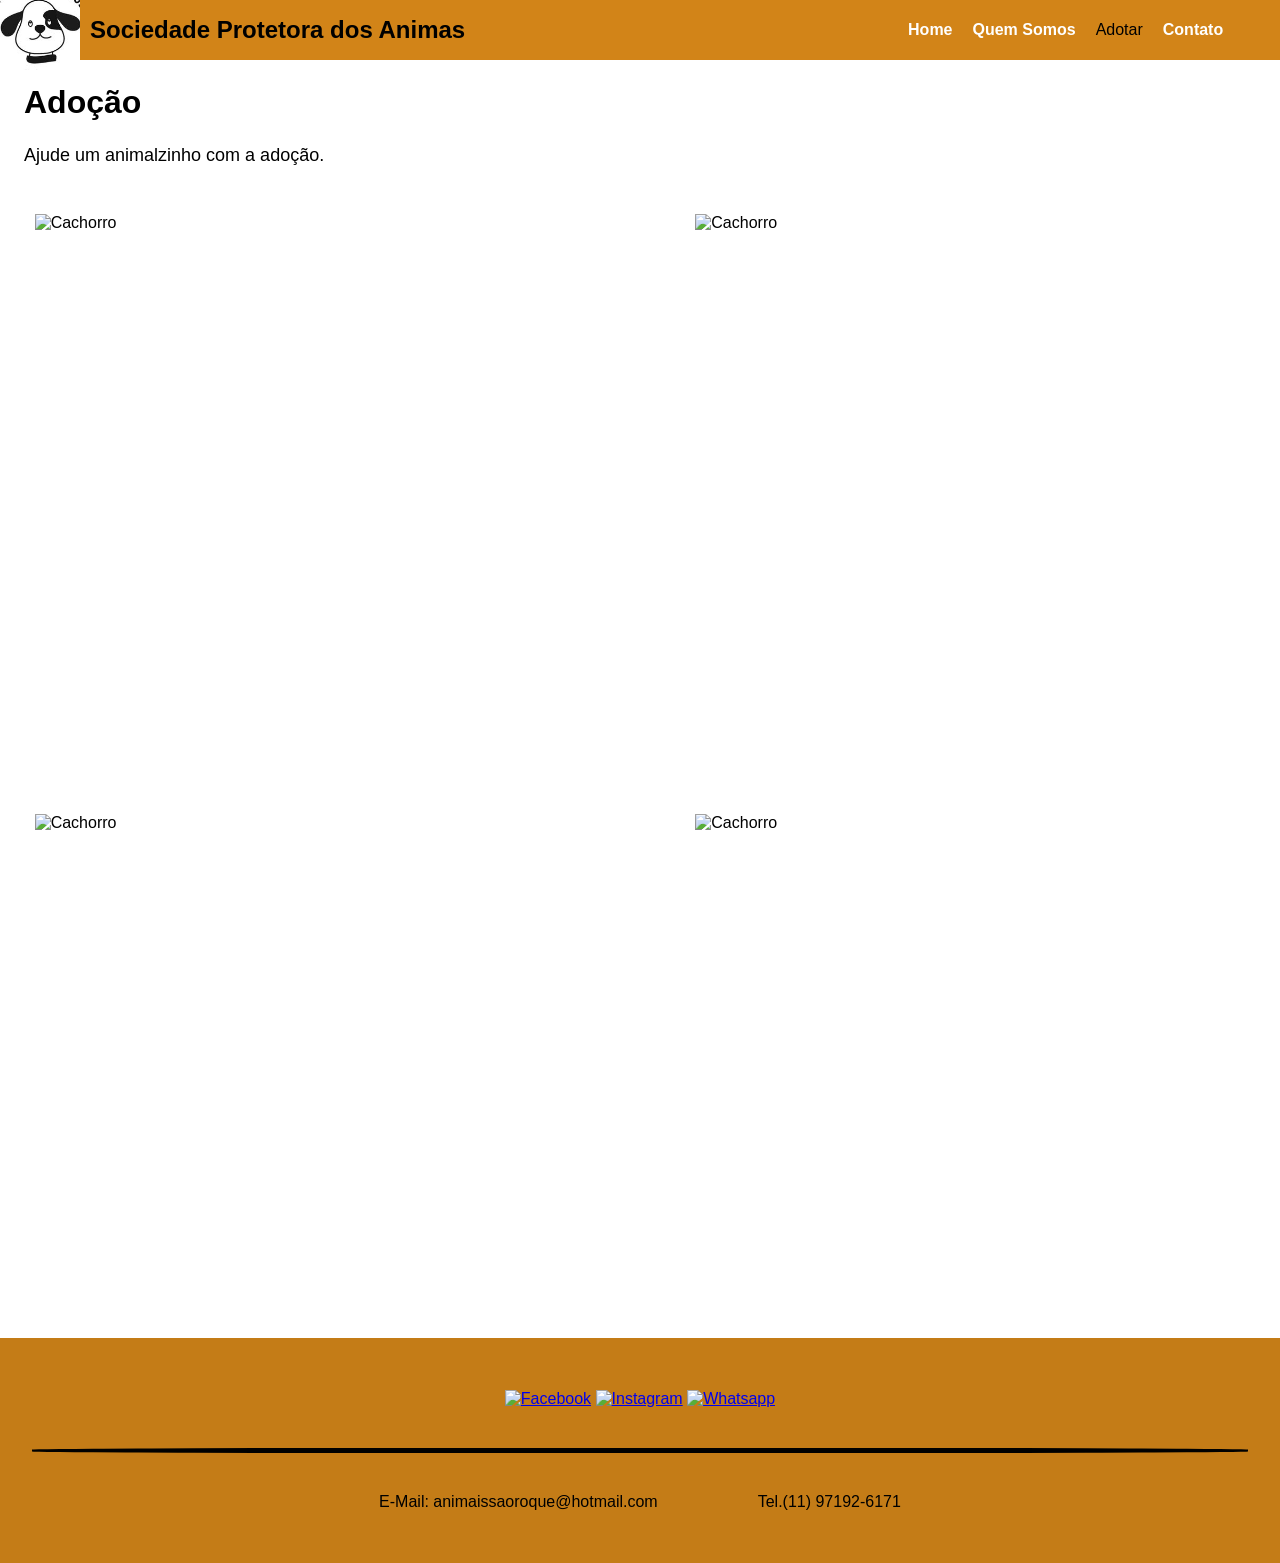
==== adopt.html @ 39f66e99 "Commit página de adoção, hmtl e css" ====
<!DOCTYPE html>
<html lang="pt-br">
<head>
    <meta charset="UTF-8">
    <meta name="viewport" content="width=device-width, initial-scale=1.0">
    <link rel="stylesheet" href="adopt.css">
    <title>Quem Somos</title>
</head>
<body>
    <header>
        <img src="./imagens/18444145_1901798113421297_798630678856990720_a.jpg" alt="Sociedade Protetora dos Animas Logo" id="logo">
        <h1>Sociedade Protetora dos Animas</h1>
        <nav>
            <ul>
                <li><a href="index.html">Home</a></li>
                <li><a href="about.html">Quem Somos</a></li>
                <li><p>Adotar</p></li>
                <li><a href="contact.html">Contato</a></li>
            </ul>
        </nav>
    </header> 
    <main>
 
        <h2>Adoção</h2>
        <p>Ajude um animalzinho com a adoção.</p>
    <div class="divimg">
            <img src="./imagens/cachorroadopt.webp" alt="Cachorro" class="cachorro">
            <img src="./imagens/cachorroadopt2.webp" alt="Cachorro" class="cachorro">
            <img src="./imagens/cachorroadopt3.webp" alt="Cachorro" class="cachorro">
            <img src="./imagens/cachorroadopt4.webp" alt="Cachorro" class="cachorro">
    </div>
    </main>
    <footer>
        <div class="icons">       
            <a href="www.google.com"><img src="./imagens/facebook.png" alt="Facebook" class="iconsimg"></a>
            <a href="www.google.com"><img src="./imagens/instagram.png" alt="Instagram" class="iconsimg"></a>
            <a href="www.google.com"><img src="./imagens/whatsapp.png" alt="Whatsapp" class="iconsimg"></a>
        </div>
        <div class="footerdot"></div>
        <div class="footerinfo">
            <p>E-Mail: animaissaoroque@hotmail.com</p>
            <p>Tel.(11) 97192-6171</p>
        </div>
    </footer>
</body>
</html>
---- adopt.css ----
*{
    margin: 0;
    padding: 0;
    box-sizing: border-box;
}

body{
    font-family: Arial, sans-serif;
    display: flex;
    flex-direction: column;
}
header{
    width: 100%;
    height: 60px;
    background-color: #D28418;
    color: #000000;
    display: flex;
    justify-content: flex-start;
    align-items: center;
}
nav{
    align-items: end;
    width: 60%;
    padding: 10px;
}
#logo{

    width: 80px;
    height: 80px;
    margin-right: 10px;
}
nav ul{
    list-style: none;
    display: flex;
    align-items: end;
    justify-content: end;
    gap: 20px;
}
nav ul li a{
    text-decoration: none;
    color: #fff;
    font-weight: bold;
}   
h1{
    font-size: 24px;
}

main{

    flex-direction: column;
}
h2{
    font-size: 32px;
    margin: 24px;
}
  
main p{
    font-size:18px;
    margin: 24px;
}
.divimg{
    display: flex;
    align-items: center;
    padding: 24px;
    justify-content: space-evenly;
    flex-wrap: wrap;
    gap: 100px;
}
.cachorro{
    height: 500px;
    width: 550px;
}
footer{
    height: 225px;
    padding: 20px;
    background-color: #c47c17;
    color: rgb(0, 0, 0);
    display: flex;
    align-items: center;
    justify-content: center;
    flex-direction: column;
    gap: 40px;
}

.footerdot{
    border-radius: 30%;
    width: 98%;
    height: 5px;
    background-color: black;
}
.footerinfo{
    gap: 100px;
    display: flex;
    flex-direction: row;
}
.iconsimg{
    height: 80px;
    width: 80px;
}
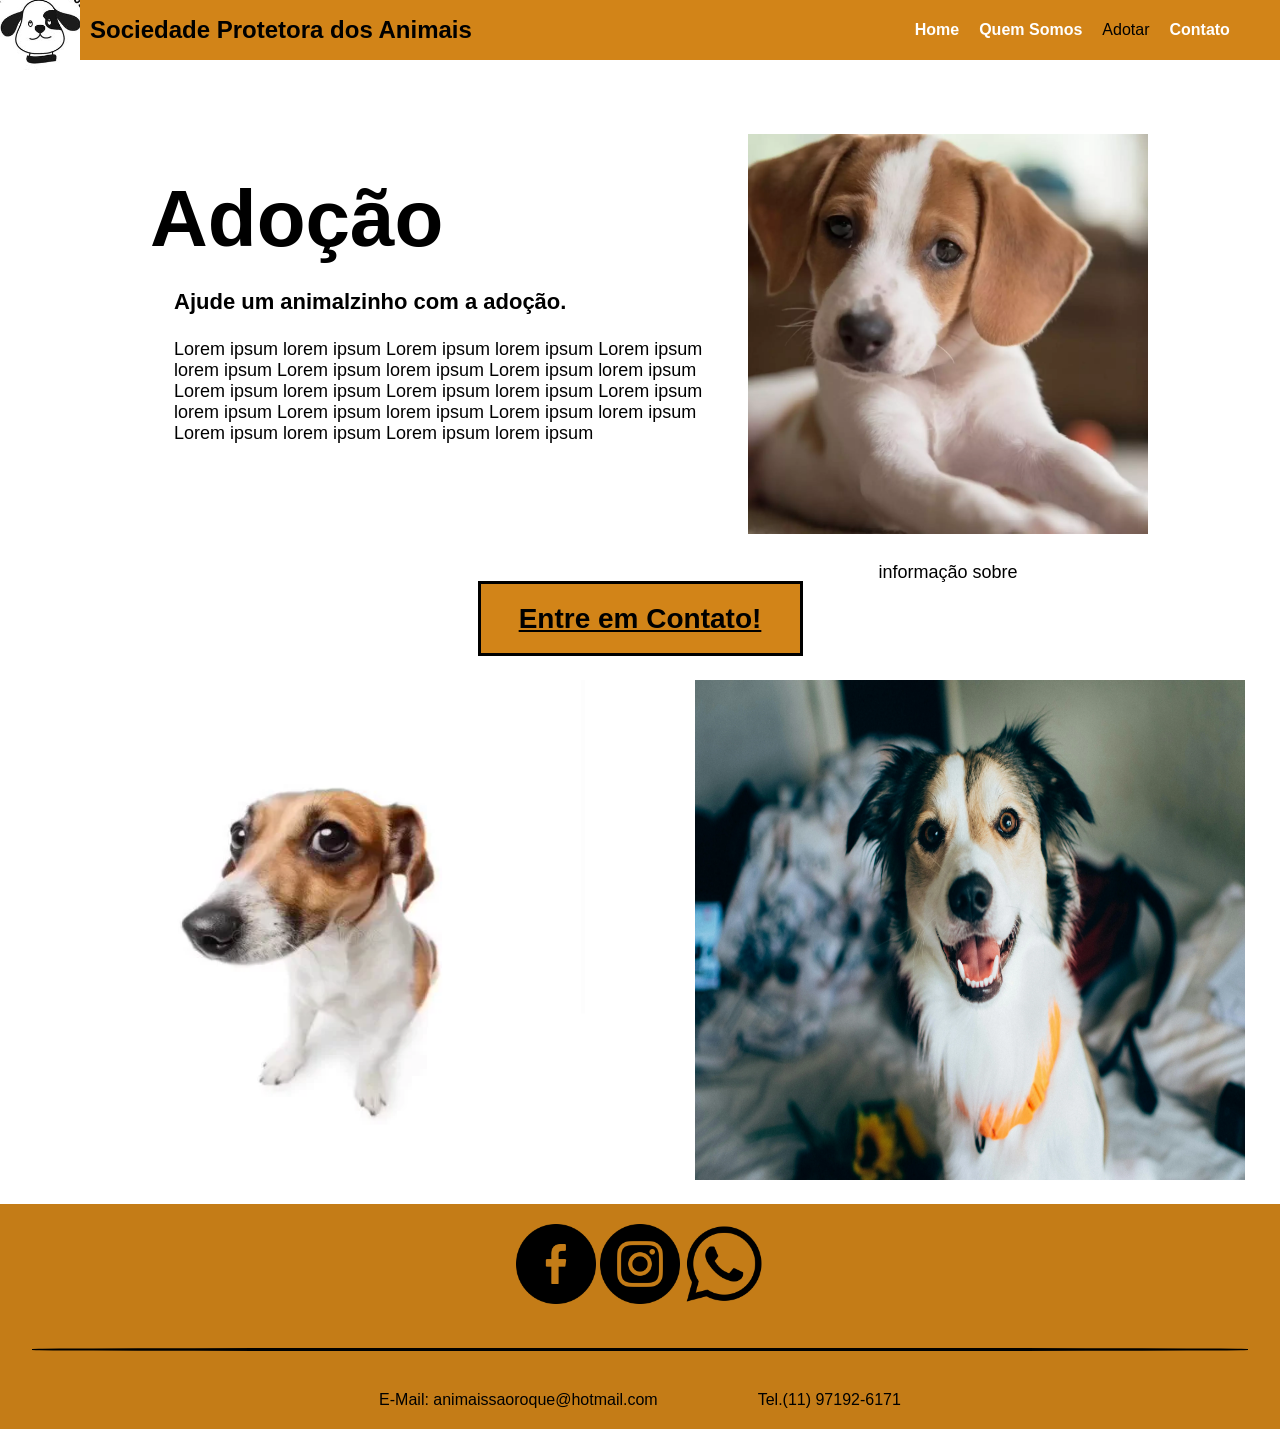
==== commit 36997919: "commit teste" ====
--- a/adopt.html
+++ b/adopt.html
@@ -1,37 +1,52 @@
 <!DOCTYPE html>
 <html lang="pt-br">
+
 <head>
     <meta charset="UTF-8">
     <meta name="viewport" content="width=device-width, initial-scale=1.0">
     <link rel="stylesheet" href="adopt.css">
     <title>Quem Somos</title>
 </head>
+
 <body>
     <header>
-        <img src="./imagens/18444145_1901798113421297_798630678856990720_a.jpg" alt="Sociedade Protetora dos Animas Logo" id="logo">
-        <h1>Sociedade Protetora dos Animas</h1>
+        <img src="./imagens/18444145_1901798113421297_798630678856990720_a.jpg"
+            alt="Sociedade Protetora dos Animais Logo" id="logo">
+        <h1>Sociedade Protetora dos Animais</h1>
         <nav>
             <ul>
                 <li><a href="index.html">Home</a></li>
                 <li><a href="about.html">Quem Somos</a></li>
-                <li><p>Adotar</p></li>
+                <li>
+                    <p>Adotar</p>
+                </li>
                 <li><a href="contact.html">Contato</a></li>
             </ul>
         </nav>
-    </header> 
+    </header>
     <main>
- 
-        <h2>Adoção</h2>
-        <p>Ajude um animalzinho com a adoção.</p>
+        <div class="mainheader">
+            <h2>Adoção</h2>
+            <p id="pmain">Ajude um animalzinho com a adoção.</p>
+            <p>Lorem ipsum lorem ipsum Lorem ipsum lorem ipsum Lorem ipsum lorem ipsum Lorem ipsum lorem ipsum Lorem
+                ipsum lorem ipsum Lorem ipsum lorem ipsum
+                Lorem ipsum lorem ipsum Lorem ipsum lorem ipsum Lorem ipsum lorem ipsum Lorem ipsum lorem ipsum Lorem
+                ipsum lorem ipsum Lorem ipsum lorem ipsum </p>
+        </div>
+        <div class="mainimg">
+            <img src="./imagens/cachorroadopt.webp" alt="Placeholder">
+            <p id="pimg">informação sobre</p>
+        </div>
+    </main>
+    <div class="adoptbtn">
+        <a href="contact.html">Entre em Contato!</a>
+    </div>
     <div class="divimg">
-            <img src="./imagens/cachorroadopt.webp" alt="Cachorro" class="cachorro">
-            <img src="./imagens/cachorroadopt2.webp" alt="Cachorro" class="cachorro">
-            <img src="./imagens/cachorroadopt3.webp" alt="Cachorro" class="cachorro">
-            <img src="./imagens/cachorroadopt4.webp" alt="Cachorro" class="cachorro">
+        <img src="./imagens/cachorroadopt4.webp" alt="Cachorro" class="cachorro">
+        <img src="./imagens/cachorroadopt2.webp" alt="Cachorro" class="cachorro">
     </div>
-    </main>
     <footer>
-        <div class="icons">       
+        <div class="icons">
             <a href="www.google.com"><img src="./imagens/facebook.png" alt="Facebook" class="iconsimg"></a>
             <a href="www.google.com"><img src="./imagens/instagram.png" alt="Instagram" class="iconsimg"></a>
             <a href="www.google.com"><img src="./imagens/whatsapp.png" alt="Whatsapp" class="iconsimg"></a>
@@ -43,4 +58,5 @@
         </div>
     </footer>
 </body>
+
 </html>
--- a/adopt.css
+++ b/adopt.css
@@ -1,15 +1,16 @@
-*{
+* {
     margin: 0;
     padding: 0;
     box-sizing: border-box;
 }
 
-body{
+body {
     font-family: Arial, sans-serif;
     display: flex;
     flex-direction: column;
 }
-header{
+
+header {
     width: 100%;
     height: 60px;
     background-color: #D28418;
@@ -18,47 +19,83 @@
     justify-content: flex-start;
     align-items: center;
 }
-nav{
+
+nav {
     align-items: end;
     width: 60%;
     padding: 10px;
 }
-#logo{
+
+#logo {
 
     width: 80px;
     height: 80px;
     margin-right: 10px;
 }
-nav ul{
+
+nav ul {
     list-style: none;
     display: flex;
     align-items: end;
     justify-content: end;
     gap: 20px;
 }
-nav ul li a{
+
+nav ul li a {
     text-decoration: none;
     color: #fff;
     font-weight: bold;
-}   
-h1{
+}
+
+h1 {
     font-size: 24px;
 }
 
-main{
+main {
+    display: flex;
+    flex-direction: row;
+    align-items: center;
+    justify-content: center;
+    margin: 24px;
+    text-align: justify;
+}
 
-    flex-direction: column;
+.mainheader {
+    padding: 18px;
+    width: 50%;
+    text-align: left;
 }
-h2{
-    font-size: 32px;
+
+.mainimg {
+    transform: translateY(50px);
+}
+
+.mainimg img {
+    height: 400px;
+    width: fit-content;
+}
+
+h2 {
+    font-size: 80px;
+    margin-right: 24px;
+
+}
+
+main p {
+    font-size: 18px;
     margin: 24px;
 }
-  
-main p{
-    font-size:18px;
-    margin: 24px;
+
+#pmain {
+    font-weight: bolder;
+    font-size: 22px;
 }
-.divimg{
+
+#pimg {
+    text-align: center;
+}
+
+.divimg {
     display: flex;
     align-items: center;
     padding: 24px;
@@ -66,11 +103,40 @@
     flex-wrap: wrap;
     gap: 100px;
 }
-.cachorro{
+
+.adoptbtn {
+    display: flex;
+    align-items: center;
+    justify-content: center;
+    font-weight: bolder;
+
+
+}
+
+.adoptbtn a {
+    color: black;
+    display: flex;
+    align-items: center;
+    justify-content: center;
+    font-size: 28px;
+    border-style: solid;
+    background-color: #D28418;
+    width: 325px;
+    height: 75px;
+    transition: 1s;
+}
+
+.adoptbtn a:hover {
+    scale: 110%;
+    background-color: #fda325;
+}
+
+.cachorro {
     height: 500px;
     width: 550px;
 }
-footer{
+
+footer {
     height: 225px;
     padding: 20px;
     background-color: #c47c17;
@@ -82,18 +148,20 @@
     gap: 40px;
 }
 
-.footerdot{
+.footerdot {
     border-radius: 30%;
     width: 98%;
     height: 5px;
     background-color: black;
 }
-.footerinfo{
+
+.footerinfo {
     gap: 100px;
     display: flex;
     flex-direction: row;
 }
-.iconsimg{
+
+.iconsimg {
     height: 80px;
     width: 80px;
 }
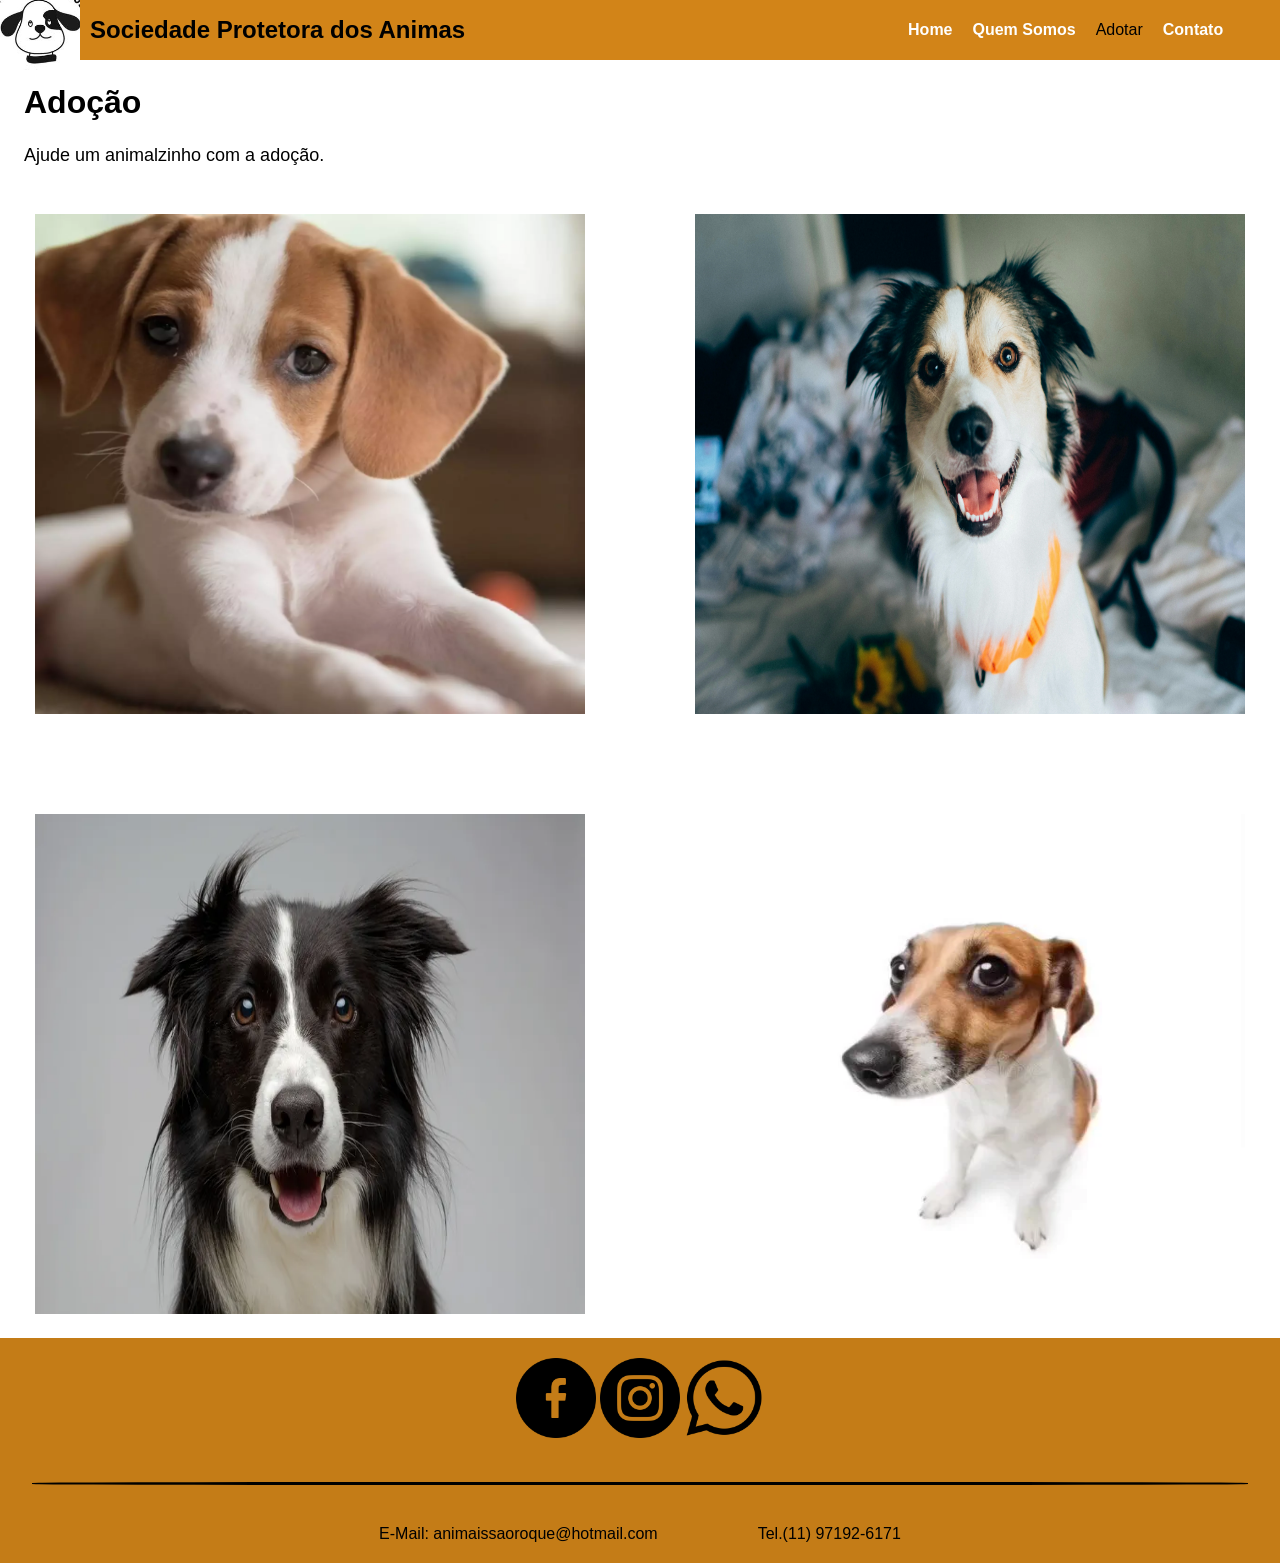
==== commit 05ed2d1d: "atualização página home" ====
--- a/adopt.html
+++ b/adopt.html
@@ -11,8 +11,8 @@
 <body>
     <header>
         <img src="./imagens/18444145_1901798113421297_798630678856990720_a.jpg"
-            alt="Sociedade Protetora dos Animais Logo" id="logo">
-        <h1>Sociedade Protetora dos Animais</h1>
+            alt="Sociedade Protetora dos Animas Logo" id="logo">
+        <h1>Sociedade Protetora dos Animas</h1>
         <nav>
             <ul>
                 <li><a href="index.html">Home</a></li>
@@ -25,26 +25,16 @@
         </nav>
     </header>
     <main>
-        <div class="mainheader">
-            <h2>Adoção</h2>
-            <p id="pmain">Ajude um animalzinho com a adoção.</p>
-            <p>Lorem ipsum lorem ipsum Lorem ipsum lorem ipsum Lorem ipsum lorem ipsum Lorem ipsum lorem ipsum Lorem
-                ipsum lorem ipsum Lorem ipsum lorem ipsum
-                Lorem ipsum lorem ipsum Lorem ipsum lorem ipsum Lorem ipsum lorem ipsum Lorem ipsum lorem ipsum Lorem
-                ipsum lorem ipsum Lorem ipsum lorem ipsum </p>
-        </div>
-        <div class="mainimg">
-            <img src="./imagens/cachorroadopt.webp" alt="Placeholder">
-            <p id="pimg">informação sobre</p>
+
+        <h2>Adoção</h2>
+        <p>Ajude um animalzinho com a adoção.</p>
+        <div class="divimg">
+            <img src="./imagens/cachorroadopt.webp" alt="Cachorro" class="cachorro">
+            <img src="./imagens/cachorroadopt2.webp" alt="Cachorro" class="cachorro">
+            <img src="./imagens/cachorroadopt3.webp" alt="Cachorro" class="cachorro">
+            <img src="./imagens/cachorroadopt4.webp" alt="Cachorro" class="cachorro">
         </div>
     </main>
-    <div class="adoptbtn">
-        <a href="contact.html">Entre em Contato!</a>
-    </div>
-    <div class="divimg">
-        <img src="./imagens/cachorroadopt4.webp" alt="Cachorro" class="cachorro">
-        <img src="./imagens/cachorroadopt2.webp" alt="Cachorro" class="cachorro">
-    </div>
     <footer>
         <div class="icons">
             <a href="www.google.com"><img src="./imagens/facebook.png" alt="Facebook" class="iconsimg"></a>
--- a/adopt.css
+++ b/adopt.css
@@ -1,16 +1,15 @@
-* {
+*{
     margin: 0;
     padding: 0;
     box-sizing: border-box;
 }
 
-body {
+body{
     font-family: Arial, sans-serif;
     display: flex;
     flex-direction: column;
 }
-
-header {
+header{
     width: 100%;
     height: 60px;
     background-color: #D28418;
@@ -19,83 +18,47 @@
     justify-content: flex-start;
     align-items: center;
 }
-
-nav {
+nav{
     align-items: end;
     width: 60%;
     padding: 10px;
 }
-
-#logo {
+#logo{
 
     width: 80px;
     height: 80px;
     margin-right: 10px;
 }
-
-nav ul {
+nav ul{
     list-style: none;
     display: flex;
     align-items: end;
     justify-content: end;
     gap: 20px;
 }
-
-nav ul li a {
+nav ul li a{
     text-decoration: none;
     color: #fff;
     font-weight: bold;
-}
-
-h1 {
+}   
+h1{
     font-size: 24px;
 }
 
-main {
-    display: flex;
-    flex-direction: row;
-    align-items: center;
-    justify-content: center;
-    margin: 24px;
-    text-align: justify;
+main{
+
+    flex-direction: column;
 }
-
-.mainheader {
-    padding: 18px;
-    width: 50%;
-    text-align: left;
-}
-
-.mainimg {
-    transform: translateY(50px);
-}
-
-.mainimg img {
-    height: 400px;
-    width: fit-content;
-}
-
-h2 {
-    font-size: 80px;
-    margin-right: 24px;
-
-}
-
-main p {
-    font-size: 18px;
+h2{
+    font-size: 32px;
     margin: 24px;
 }
-
-#pmain {
-    font-weight: bolder;
-    font-size: 22px;
+  
+main p{
+    font-size:18px;
+    margin: 24px;
 }
-
-#pimg {
-    text-align: center;
-}
-
-.divimg {
+.divimg{
     display: flex;
     align-items: center;
     padding: 24px;
@@ -103,40 +66,11 @@
     flex-wrap: wrap;
     gap: 100px;
 }
-
-.adoptbtn {
-    display: flex;
-    align-items: center;
-    justify-content: center;
-    font-weight: bolder;
-
-
-}
-
-.adoptbtn a {
-    color: black;
-    display: flex;
-    align-items: center;
-    justify-content: center;
-    font-size: 28px;
-    border-style: solid;
-    background-color: #D28418;
-    width: 325px;
-    height: 75px;
-    transition: 1s;
-}
-
-.adoptbtn a:hover {
-    scale: 110%;
-    background-color: #fda325;
-}
-
-.cachorro {
+.cachorro{
     height: 500px;
     width: 550px;
 }
-
-footer {
+footer{
     height: 225px;
     padding: 20px;
     background-color: #c47c17;
@@ -148,20 +82,18 @@
     gap: 40px;
 }
 
-.footerdot {
+.footerdot{
     border-radius: 30%;
     width: 98%;
     height: 5px;
     background-color: black;
 }
-
-.footerinfo {
+.footerinfo{
     gap: 100px;
     display: flex;
     flex-direction: row;
 }
-
-.iconsimg {
+.iconsimg{
     height: 80px;
     width: 80px;
 }
